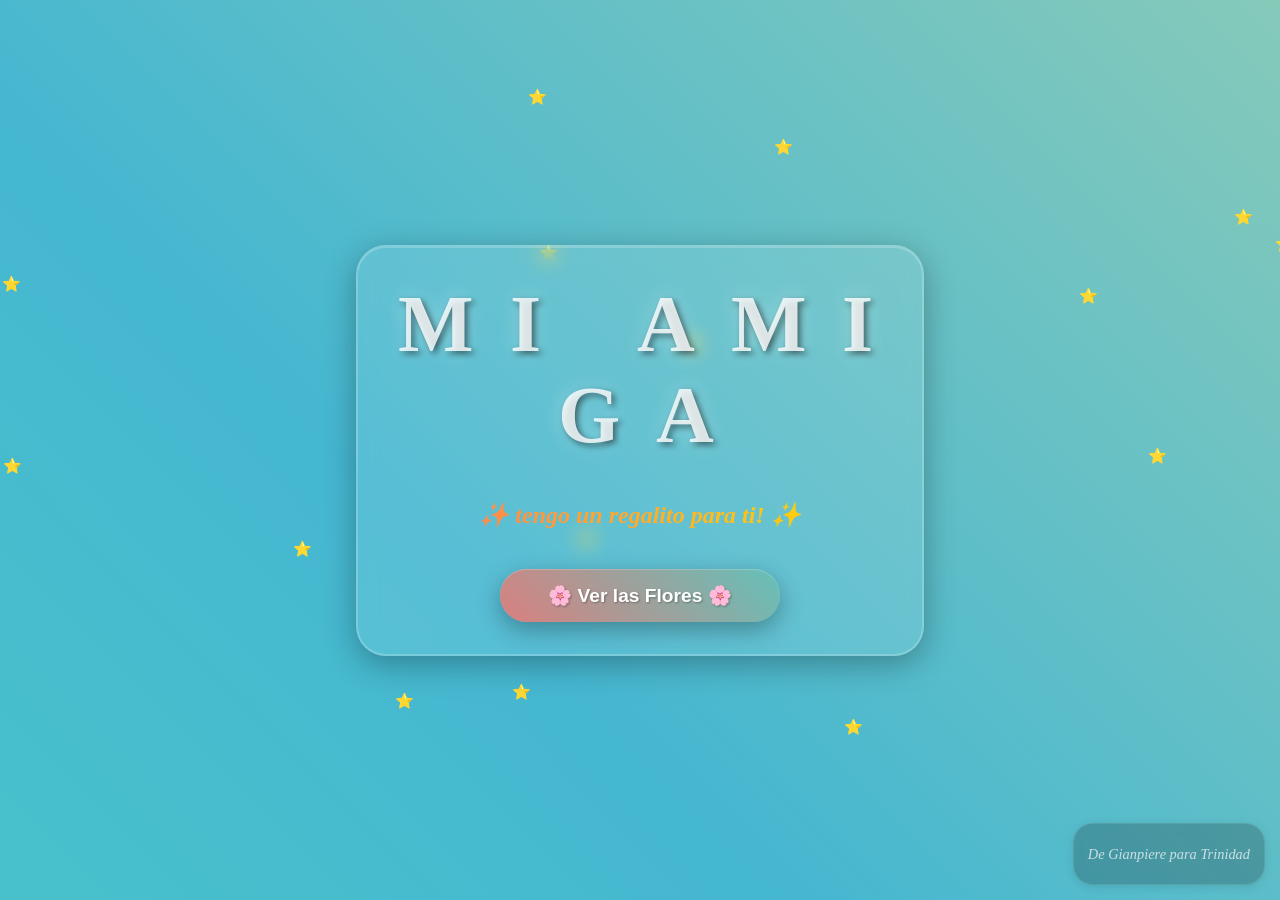
==== index.html @ e5db1234 "Animacion flores amarillas - optimizado para moviles" ====
<!DOCTYPE html>
<html lang="es">
<head>
    <meta charset="UTF-8">
    <meta name="viewport" content="width=device-width, initial-scale=1.0">
    <title>MI AMIGA - Animación Mágica ✨</title>
    <link rel="stylesheet" href="styles.css">
    <link rel="preconnect" href="https://fonts.googleapis.com">
    <link rel="preconnect" href="https://fonts.gstatic.com" crossorigin>
    <link href="https://fonts.googleapis.com/css2?family=Dancing+Script:wght@700&display=swap" rel="stylesheet">
</head>
<body>
    <!-- Firma discreta en la esquina -->
    <div class="signature" id="signature">De Gianpiere para Trinidad</div>
    
    <!-- Modal para el mensaje especial -->
    <div id="messageModal" class="modal">
        <div class="modal-content">
            <span class="close" id="closeModal">&times;</span>
            <div class="modal-image">
                <img src="[data-uri]" alt="Forever Friends" class="modal-bears">
            </div>
            <div class="modal-message">
                <h2>💕 Mensaje Especial 💕</h2>
                <p>¿Crees que me olvidaría? Aunque no hablemos, igual te mando tus flores amarillas. Tal vez ya te dieron una en persona, pero igual te mando la mía. TKM <3"</p>
                <p class="special-text">🌻 Feliz Día De Las Flores Amarillas 🌻</p>
            </div>
        </div>
    </div>
    
    <div class="container">
        <h1 class="title">
            <span class="letter" style="--i: 0;" data-letter="M">M</span>
            <span class="letter" style="--i: 1;" data-letter="I">I</span>
            <span class="space"> </span>
            <span class="letter" style="--i: 2;" data-letter="A">A</span>
            <span class="letter" style="--i: 3;" data-letter="M">M</span>
            <span class="letter" style="--i: 4;" data-letter="I">I</span>
            <span class="letter" style="--i: 5;" data-letter="G">G</span>
            <span class="letter" style="--i: 6;" data-letter="A">A</span>
        </h1>
        <p class="subtitle">✨ tengo un regalito para ti! ✨</p>
        <button class="btn" onclick="window.location.href='flor/index.html'">🌸 Ver las Flores 🌸</button>
    </div>
    <script src="script.js"></script>
</body>
</html>
---- styles.css ----
body {
    margin: 0;
    padding: 0;
    min-height: 100vh;
    min-height: 100dvh;
    background: linear-gradient(45deg, #ff6b6b, #4ecdc4, #45b7d1, #96ceb4, #ffeaa7, #dda0dd);
    background-size: 400% 400%;
    animation: gradientShift 8s ease infinite;
    display: flex;
    justify-content: center;
    align-items: center;
    font-family: 'Georgia', serif;
    overflow: hidden;
    position: relative;
    -webkit-tap-highlight-color: transparent;
    touch-action: manipulation;
}

@keyframes gradientShift {
    0% { background-position: 0% 50%; }
    50% { background-position: 100% 50%; }
    100% { background-position: 0% 50%; }
}

/* Firma elegante y discreta */
.signature {
    position: fixed;
    bottom: 15px;
    right: 15px;
    font-size: clamp(0.65rem, 2.5vw, 0.9rem);
    color: rgba(255, 255, 255, 0.7);
    background: rgba(0, 0, 0, 0.2);
    padding: 8px 14px;
    border-radius: 20px;
    backdrop-filter: blur(5px);
    border: 1px solid rgba(255, 255, 255, 0.1);
    font-style: italic;
    font-weight: 300;
    z-index: 1000;
    transition: all 0.3s ease;
    box-shadow: 0 2px 10px rgba(0, 0, 0, 0.1);
    cursor: pointer;
    min-height: 44px;
    display: flex;
    align-items: center;
    max-width: calc(100vw - 30px);
}

.signature:hover {
    color: rgba(255, 255, 255, 0.9);
    background: rgba(0, 0, 0, 0.3);
    transform: scale(1.05);
}

/* Estilos del Modal */
.modal {
    display: none;
    position: fixed;
    z-index: 2000;
    left: 0;
    top: 0;
    width: 100%;
    height: 100%;
    background-color: rgba(0, 0, 0, 0.8);
    backdrop-filter: blur(10px);
    animation: fadeIn 0.3s ease;
    /* centrar el contenido verticalmente */
    display: none;
    align-items: center;
    justify-content: center;
}

.modal[style*="display: block"] {
    display: flex !important;
}

.modal-content {
    background: linear-gradient(135deg, #ff6b6b, #4ecdc4, #ffd700);
    margin: auto;
    padding: clamp(18px, 5vw, 30px);
    border-radius: 20px;
    width: 92%;
    max-width: 500px;
    position: relative;
    box-shadow: 0 20px 60px rgba(0, 0, 0, 0.5);
    animation: slideIn 0.5s ease;
    text-align: center;
    max-height: 90dvh;
    overflow-y: auto;
}

.close {
    color: white;
    float: right;
    font-size: 28px;
    font-weight: bold;
    cursor: pointer;
    position: absolute;
    right: 15px;
    top: 10px;
    transition: all 0.3s ease;
}

.close:hover {
    color: #ff69b4;
    transform: scale(1.2);
}

.modal-image {
    margin-bottom: 20px;
}

.modal-bears {
    width: 100%;
    max-width: 300px;
    height: auto;
    border-radius: 15px;
    box-shadow: 0 10px 30px rgba(0, 0, 0, 0.3);
}

.modal-message h2 {
    color: white;
    font-size: clamp(1.4rem, 5vw, 2rem);
    margin-bottom: 15px;
    text-shadow: 2px 2px 4px rgba(0, 0, 0, 0.5);
    font-family: 'Dancing Script', cursive;
}

.modal-message p {
    color: white;
    font-size: clamp(0.95rem, 3.5vw, 1.2rem);
    line-height: 1.6;
    margin-bottom: 12px;
    text-shadow: 1px 1px 2px rgba(0, 0, 0, 0.5);
    font-weight: 500;
}

.special-text {
    font-size: clamp(1.1rem, 4vw, 1.4rem) !important;
    font-weight: bold !important;
    color: #ffd700 !important;
    text-shadow: 2px 2px 4px rgba(0, 0, 0, 0.7) !important;
    animation: glow 2s ease-in-out infinite alternate;
}

@keyframes fadeIn {
    from { opacity: 0; }
    to { opacity: 1; }
}

@keyframes slideIn {
    from {
        transform: translateY(-50px) scale(0.8);
        opacity: 0;
    }
    to {
        transform: translateY(0) scale(1);
        opacity: 1;
    }
}

@keyframes glow {
    from {
        text-shadow: 2px 2px 4px rgba(0, 0, 0, 0.7), 0 0 10px #ffd700;
    }
    to {
        text-shadow: 2px 2px 4px rgba(0, 0, 0, 0.7), 0 0 20px #ffd700, 0 0 30px #ffd700;
    }
}
.container {
    text-align: center;
    color: white;
    position: relative;
    z-index: 10;
    padding: clamp(1.2rem, 5vw, 2rem);
    background: rgba(255, 255, 255, 0.1);
    border-radius: 30px;
    backdrop-filter: blur(10px);
    border: 2px solid rgba(255, 255, 255, 0.2);
    box-shadow: 
        0 8px 32px rgba(0, 0, 0, 0.3),
        inset 0 1px 0 rgba(255, 255, 255, 0.2);
    width: min(90vw, 500px);
    margin: 1rem;
}

.title {
    font-size: clamp(2.8rem, 12vw, 5rem);
    font-weight: bold;
    margin: 0;
    /* Letras más juntas */
    letter-spacing: 0.1em;
    text-shadow: 
        3px 3px 6px rgba(0, 0, 0, 0.5),
        0 0 20px rgba(255, 255, 255, 0.3);
    font-family: 'Georgia', serif;
}

.letter {
    display: inline-block;
    position: relative;
    cursor: pointer;
    color: rgba(255, 255, 255, 0.82);
    font-family: 'Georgia', serif;
    transform-origin: center bottom;
    /* Onda continua, constante, fluida y sin saltos */
    animation: waveTravelling 3.5s cubic-bezier(0.4, 0, 0.2, 1) infinite;
    animation-delay: calc(var(--i, 0) * 0.22s);
    will-change: transform, text-shadow, color;
}

.letter:hover {
    transform: translateY(-16px) scale(1.22);
    color: #ffffff !important;
    filter: brightness(1.4) !important;
    text-shadow: 
        0 0 15px rgba(255, 255, 255, 1),
        0 0 30px rgba(255, 215, 0, 0.9),
        0 0 50px rgba(255, 105, 180, 0.9),
        3px 3px 8px rgba(0, 0, 0, 0.4) !important;
}

/* Animación de ola marina que avanza limpiamente de izquierda a derecha */
@keyframes waveTravelling {
    0% {
        transform: translateY(0) scale(1);
        color: rgba(255, 255, 255, 0.82);
        filter: brightness(0.95);
        text-shadow: 
            2px 2px 4px rgba(0, 0, 0, 0.4),
            0 0 10px rgba(255, 255, 255, 0.2);
    }
    14% {
        transform: translateY(-15px) scale(1.16);
        color: #ffffff;
        filter: brightness(1.35);
        text-shadow: 
            0 0 12px rgba(255, 255, 255, 0.95),
            0 0 25px rgba(255, 215, 0, 0.9),
            0 0 45px rgba(255, 105, 180, 0.85),
            0 0 65px rgba(255, 105, 180, 0.4),
            2px 4px 8px rgba(0, 0, 0, 0.35);
    }
    28% {
        transform: translateY(0) scale(1);
        color: rgba(255, 255, 255, 0.82);
        filter: brightness(0.95);
        text-shadow: 
            2px 2px 4px rgba(0, 0, 0, 0.4),
            0 0 10px rgba(255, 255, 255, 0.2);
    }
    100% {
        transform: translateY(0) scale(1);
        color: rgba(255, 255, 255, 0.82);
        filter: brightness(0.95);
        text-shadow: 
            2px 2px 4px rgba(0, 0, 0, 0.4),
            0 0 10px rgba(255, 255, 255, 0.2);
    }
}

.space {
    /* Espacio más pequeño entre MI y AMIGA */
    width: 0.4em;
    display: inline-block;
}

.subtitle {
    font-size: clamp(1rem, 4vw, 1.5rem);
    margin: clamp(1.2rem, 4vw, 2.5rem) 0;
    background: linear-gradient(45deg, #ff6b6b, #ffd700, #4ecdc4, #ff69b4);
    background-size: 300% 300%;
    -webkit-background-clip: text;
    -webkit-text-fill-color: transparent;
    background-clip: text;
    animation: textGradient 3s ease infinite;
    text-shadow: none;
    font-weight: bold;
    font-style: italic;
}

@keyframes textGradient {
    0%, 100% { background-position: 0% 50%; }
    50% { background-position: 100% 50%; }
}

.btn {
    background: linear-gradient(45deg, #ff6b6b, #4ecdc4, #ffd700);
    background-size: 300% 300%;
    animation: buttonGradient 2s ease infinite;
    border: none;
    padding: clamp(12px, 3vw, 15px) clamp(24px, 8vw, 40px);
    border-radius: 50px;
    font-size: clamp(1rem, 3.5vw, 1.2rem);
    font-weight: bold;
    color: white;
    cursor: pointer;
    transition: all 0.3s cubic-bezier(0.68, -0.55, 0.265, 1.55);
    box-shadow: 
        0 8px 25px rgba(0, 0, 0, 0.3),
        inset 0 1px 0 rgba(255, 255, 255, 0.2);
    text-shadow: 1px 1px 2px rgba(0, 0, 0, 0.3);
    position: relative;
    overflow: hidden;
    min-height: 48px;
    -webkit-tap-highlight-color: transparent;
    touch-action: manipulation;
    width: 100%;
    max-width: 280px;
}

@keyframes buttonGradient {
    0%, 100% { background-position: 0% 50%; }
    50% { background-position: 100% 50%; }
}

.btn:hover {
    transform: translateY(-5px) scale(1.05);
    box-shadow: 
        0 12px 35px rgba(0, 0, 0, 0.4),
        inset 0 1px 0 rgba(255, 255, 255, 0.3);
}

.btn:active {
    transform: translateY(-2px) scale(1.02);
}

.btn::before {
    content: '';
    position: absolute;
    top: 0;
    left: -100%;
    width: 100%;
    height: 100%;
    background: linear-gradient(90deg, transparent, rgba(255, 255, 255, 0.3), transparent);
    transition: left 0.5s;
}

.btn:hover::before {
    left: 100%;
}

/* Efectos de partículas mejorados */
.heart {
    position: absolute;
    color: #ff69b4;
    font-size: 20px;
    animation: floatHeart 6s infinite ease-in-out;
    pointer-events: none;
    z-index: 1;
}

@keyframes floatHeart {
    0% {
        transform: translateY(100vh) rotate(0deg);
        opacity: 0;
    }
    10% {
        opacity: 0.7;
    }
    90% {
        opacity: 0.7;
    }
    100% {
        transform: translateY(-100px) rotate(360deg);
        opacity: 0;
    }
}

.star {
    position: absolute;
    color: #ffd700;
    font-size: 15px;
    animation: twinkle 3s infinite ease-in-out;
    pointer-events: none;
    z-index: 1;
}

@keyframes twinkle {
    0%, 100% {
        opacity: 0.3;
        transform: scale(1);
    }
    50% {
        opacity: 1;
        transform: scale(1.2);
    }
}
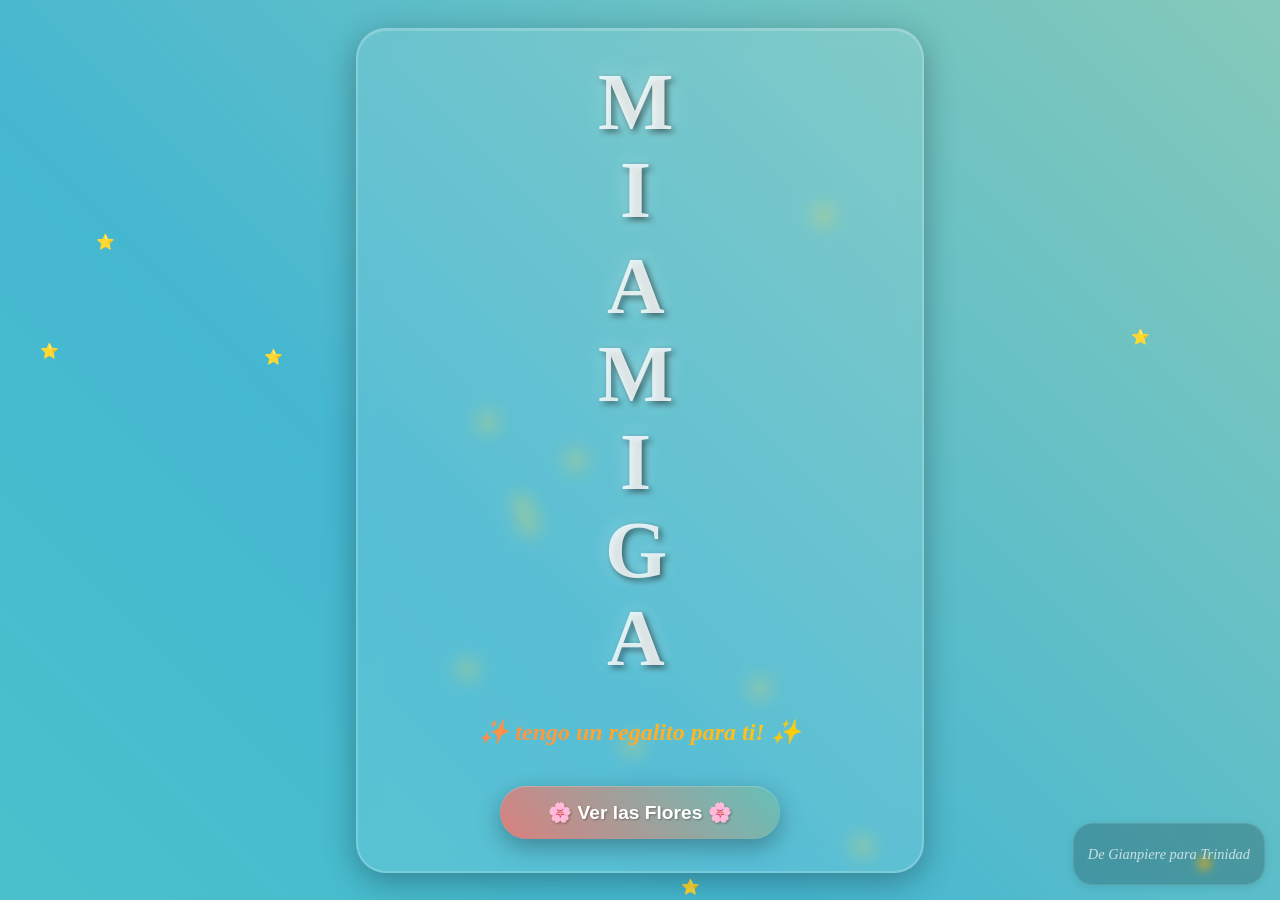
==== commit 66370b61: "MI arriba centrado, AMIGA abajo - titulo en dos lineas" ====
--- a/index.html
+++ b/index.html
@@ -30,7 +30,7 @@
     
     <div class="container">
         <h1 class="title">
-            <span class="letter" style="--i: 0;" data-letter="M">M</span>
+            <span class="letter" style="--i: 0;" data-letter="M">M</span> 
             <span class="letter" style="--i: 1;" data-letter="I">I</span>
             <span class="space"> </span>
             <span class="letter" style="--i: 2;" data-letter="A">A</span>
--- a/styles.css
+++ b/styles.css
@@ -188,12 +188,22 @@
     font-size: clamp(2.8rem, 12vw, 5rem);
     font-weight: bold;
     margin: 0;
-    /* Letras más juntas */
     letter-spacing: 0.1em;
     text-shadow: 
         3px 3px 6px rgba(0, 0, 0, 0.5),
         0 0 20px rgba(255, 255, 255, 0.3);
     font-family: 'Georgia', serif;
+    display: flex;
+    flex-direction: column;
+    align-items: center;
+    gap: 0.1em;
+    line-height: 1;
+}
+
+.title-line {
+    display: flex;
+    justify-content: center;
+    align-items: center;
 }
 
 .letter {
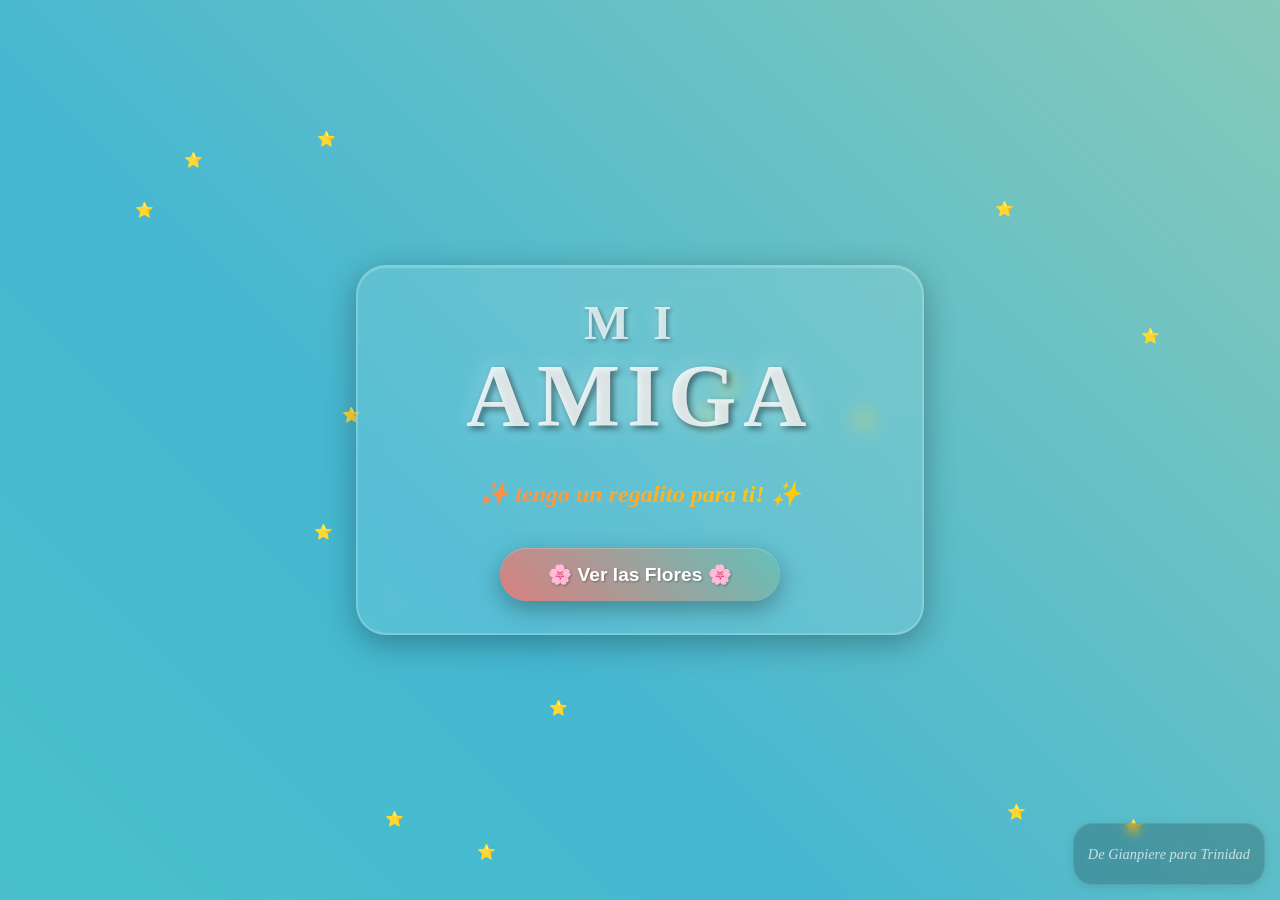
==== commit 2abc7ef6: "MI centrado arriba pequeño, AMIGA grande horizontal abajo" ====
--- a/index.html
+++ b/index.html
@@ -30,14 +30,17 @@
     
     <div class="container">
         <h1 class="title">
-            <span class="letter" style="--i: 0;" data-letter="M">M</span> 
-            <span class="letter" style="--i: 1;" data-letter="I">I</span>
-            <span class="space"> </span>
-            <span class="letter" style="--i: 2;" data-letter="A">A</span>
-            <span class="letter" style="--i: 3;" data-letter="M">M</span>
-            <span class="letter" style="--i: 4;" data-letter="I">I</span>
-            <span class="letter" style="--i: 5;" data-letter="G">G</span>
-            <span class="letter" style="--i: 6;" data-letter="A">A</span>
+            <div class="title-line--mi">
+                <span class="letter" style="--i: 0;" data-letter="M">M</span>
+                <span class="letter" style="--i: 1;" data-letter="I">I</span>
+            </div>
+            <div class="title-line--amiga">
+                <span class="letter" style="--i: 2;" data-letter="A">A</span>
+                <span class="letter" style="--i: 3;" data-letter="M">M</span>
+                <span class="letter" style="--i: 4;" data-letter="I">I</span>
+                <span class="letter" style="--i: 5;" data-letter="G">G</span>
+                <span class="letter" style="--i: 6;" data-letter="A">A</span>
+            </div>
         </h1>
         <p class="subtitle">✨ tengo un regalito para ti! ✨</p>
         <button class="btn" onclick="window.location.href='flor/index.html'">🌸 Ver las Flores 🌸</button>
--- a/styles.css
+++ b/styles.css
@@ -185,25 +185,40 @@
 }
 
 .title {
-    font-size: clamp(2.8rem, 12vw, 5rem);
     font-weight: bold;
     margin: 0;
-    letter-spacing: 0.1em;
-    text-shadow: 
-        3px 3px 6px rgba(0, 0, 0, 0.5),
-        0 0 20px rgba(255, 255, 255, 0.3);
     font-family: 'Georgia', serif;
     display: flex;
     flex-direction: column;
     align-items: center;
-    gap: 0.1em;
+    gap: 0.15em;
     line-height: 1;
 }
 
-.title-line {
+/* Línea "MI" - pequeña y elegante arriba */
+.title-line--mi {
     display: flex;
     justify-content: center;
     align-items: center;
+    font-size: clamp(1.6rem, 7vw, 3rem);
+    letter-spacing: 0.5em;
+    opacity: 0.9;
+    text-shadow:
+        2px 2px 4px rgba(0, 0, 0, 0.4),
+        0 0 15px rgba(255, 255, 255, 0.25);
+}
+
+/* Línea "AMIGA" - grande y horizontal abajo */
+.title-line--amiga {
+    display: flex;
+    flex-direction: row;
+    justify-content: center;
+    align-items: center;
+    font-size: clamp(3rem, 13vw, 5.5rem);
+    letter-spacing: 0.08em;
+    text-shadow:
+        3px 3px 6px rgba(0, 0, 0, 0.5),
+        0 0 25px rgba(255, 255, 255, 0.35);
 }
 
 .letter {
